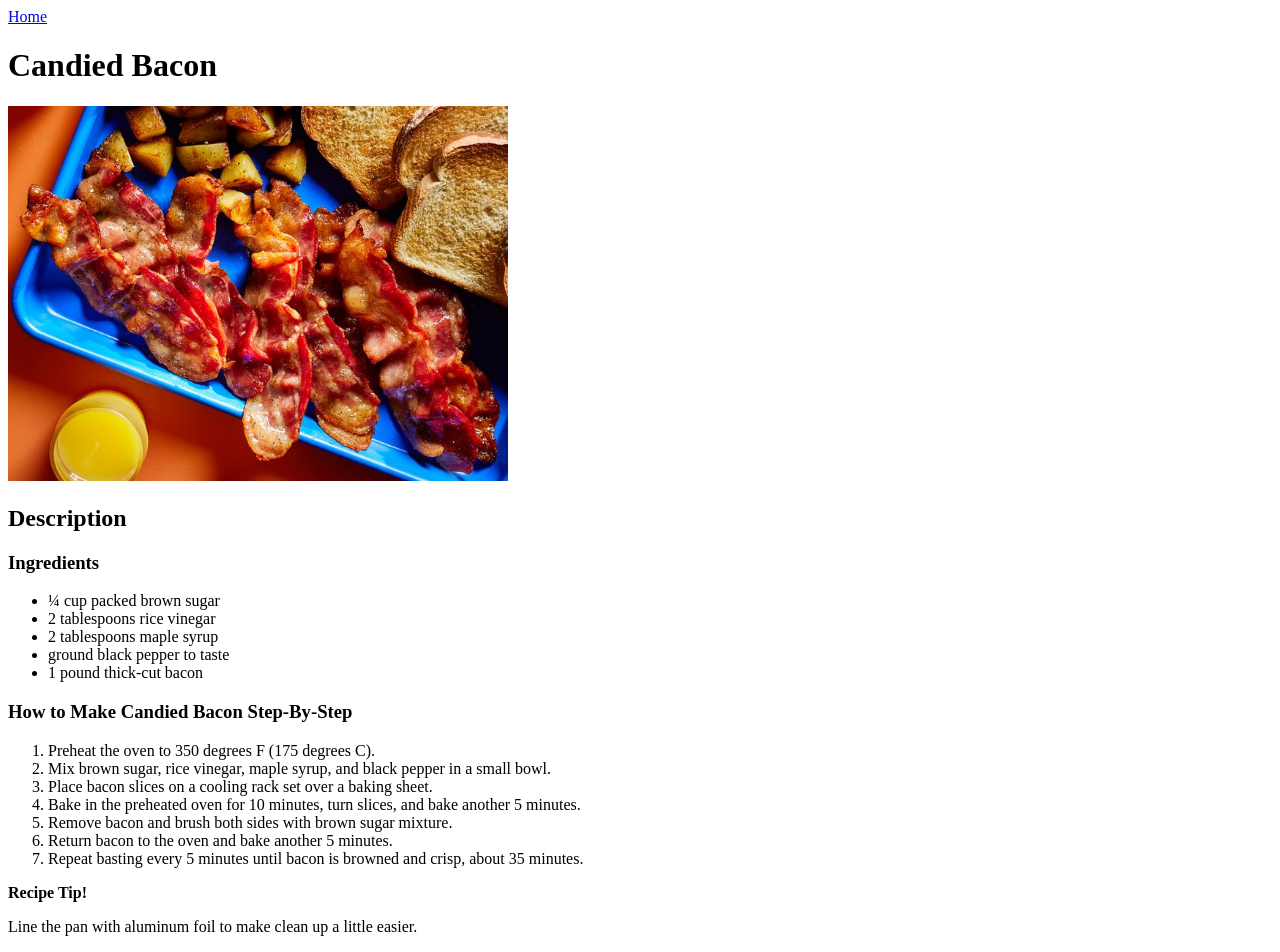
==== recipes/candiedbacon.html @ a54c5108 "make odin recipes website using HTML which consists of recipe pages for Lasagna, Candied Bacon, and " ====
<!DOCTYPE html>
<html lang="en">
<head>
    <meta charset="UTF-8">
    <meta name="viewport" content="width=device-width, initial-scale=1.0">
    <title>Candied Bacon</title>
</head>
<body>
    <a href="../index.html">Home</a>
    <h1>Candied Bacon</h1>
    <img src="candiedbacon.jpg" alt="candied bacon courtesy of Kelsey Hansen" width="500">
    <h2>Description</h2>
    <h3>Ingredients</h3>
    <ul>
        <li>
            ¼ cup packed brown sugar
        </li>
        <li>
            2 tablespoons rice vinegar
        </li>
        <li>
            2 tablespoons maple syrup
        </li>
        <li>
            ground black pepper to taste
        </li>
        <li>
            1 pound thick-cut bacon
        </li>
    </ul>
    <h3>How to Make Candied Bacon Step-By-Step</h3>
    <ol>
        <li>
            Preheat the oven to 350 degrees F (175 degrees C). 
        </li>
        <li>
            Mix brown sugar, rice vinegar, maple syrup, and black pepper in a small bowl. 
        </li>
        <li>
            Place bacon slices on a cooling rack set over a baking sheet. 
        </li>
        <li>
            Bake in the preheated oven for 10 minutes, turn slices, and bake another 5 minutes. 
        </li>
        <li>
            Remove bacon and brush both sides with brown sugar mixture. 
        </li>
        <li>
            Return bacon to the oven and bake another 5 minutes. 
        </li>
        <li>
            Repeat basting every 5 minutes until bacon is browned and crisp, about 35 minutes. 
        </li>
    </ol>
    <p>
        <strong>Recipe Tip!</strong>
        <p>Line the pan with aluminum foil to make clean up a little easier.</p>
    </p>
</body>
</html>
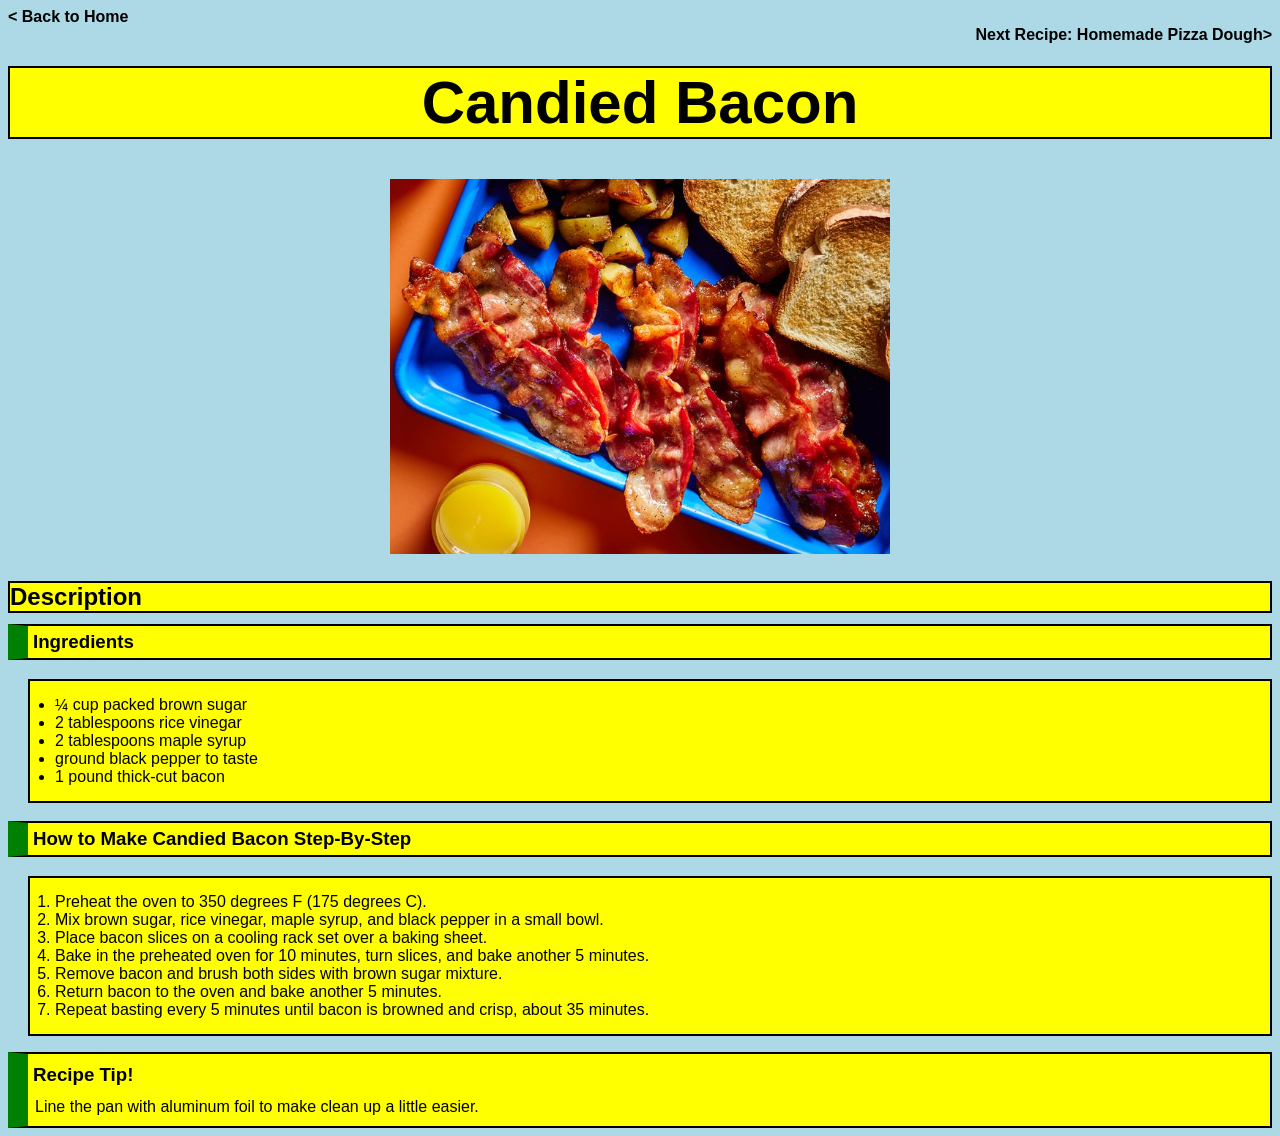
==== commit 2e50fc4a: "refactor: restructure recipe pages and enhance styling for better layout and navigation using extern" ====
--- a/recipes/candiedbacon.html
+++ b/recipes/candiedbacon.html
@@ -4,14 +4,19 @@
     <meta charset="UTF-8">
     <meta name="viewport" content="width=device-width, initial-scale=1.0">
     <title>Candied Bacon</title>
+    <link rel="stylesheet" href="styles.css">
 </head>
 <body>
-    <a href="../index.html">Home</a>
-    <h1>Candied Bacon</h1>
-    <img src="candiedbacon.jpg" alt="candied bacon courtesy of Kelsey Hansen" width="500">
-    <h2>Description</h2>
-    <h3>Ingredients</h3>
-    <ul>
+    <div><a class="navigate" href="../index.html">< Back to Home</a></div>
+    <div><a class="next" href="homemadepizzadough.html">Next Recipe: Homemade Pizza Dough></a></div>
+    <div class="header">
+        <h1>Candied Bacon</h1>
+        <img src="candiedbacon.jpg" alt="candied bacon courtesy of Kelsey Hansen" width="500">
+    </div>
+    <div><h2 class="desc">Description</h2></div>
+    <div>
+        <h3 class="ingredients">Ingredients</h3>
+    <ul class="top">
         <li>
             ¼ cup packed brown sugar
         </li>
@@ -28,8 +33,8 @@
             1 pound thick-cut bacon
         </li>
     </ul>
-    <h3>How to Make Candied Bacon Step-By-Step</h3>
-    <ol>
+    <h3 class="steps">How to Make Candied Bacon Step-By-Step</h3>
+    <ol class="top">
         <li>
             Preheat the oven to 350 degrees F (175 degrees C). 
         </li>
@@ -52,9 +57,11 @@
             Repeat basting every 5 minutes until bacon is browned and crisp, about 35 minutes. 
         </li>
     </ol>
-    <p>
-        <strong>Recipe Tip!</strong>
-        <p>Line the pan with aluminum foil to make clean up a little easier.</p>
-    </p>
+    </div>
+    
+    <div class="tip">
+        <h3>Recipe Tip!</h3>
+        <p class="content-tip">Line the pan with aluminum foil to make clean up a little easier.</p>
+    </div>
 </body>
 </html>
--- a/recipes/styles.css
+++ b/recipes/styles.css
@@ -0,0 +1,85 @@
+body{
+    font-family: Arial, Helvetica, sans-serif;
+    background-color: lightblue;
+}
+
+.navigate{
+    text-decoration: none;
+    font-weight: bold;
+    color: black;
+}
+
+.next{
+    text-decoration: none;
+    font-weight: bold;
+    color: black;
+    float: right;
+}
+
+.header{
+    font-size: 30px;
+    text-align: center;
+}
+
+h1{
+    background-color: yellow;
+    border: 2px solid black;
+}
+
+.desc{
+    background-color: yellow;
+    border: 2px solid black;
+    margin-bottom: -8px;
+
+}
+
+.ingredients, .steps, .layering{
+    background-color: yellow;
+    border: 2px solid black;
+    padding: 5px;
+    border-left: 20px solid green;
+}
+
+ul, ol{
+    background-color: yellow;
+    border: 2px solid black;
+    border-top: none;
+    padding-left: 25px;
+    padding-top: 15px;
+    padding-bottom: 15px;
+    margin-top: 0px;
+    margin-left: 20px;
+}
+
+.top{
+    border-top: 2px solid black;
+}
+
+p{
+    background-color: yellow;
+    border: 2px solid black;
+    padding: 5px;
+    margin-left: 20px;
+    margin-right: auto;
+    margin-bottom: -2px;
+    border-bottom: none;
+}
+
+.tip{
+    background-color: yellow;
+    border: 2px solid black;
+    padding: 5px;
+    border-left: 20px solid green;
+}
+
+.tip h3{
+    margin-top: 5px;
+}
+
+.content-tip{
+    margin-top: -12px;
+    margin-bottom: 0px;
+    border: none;
+    margin-left: -3px;
+}
+
